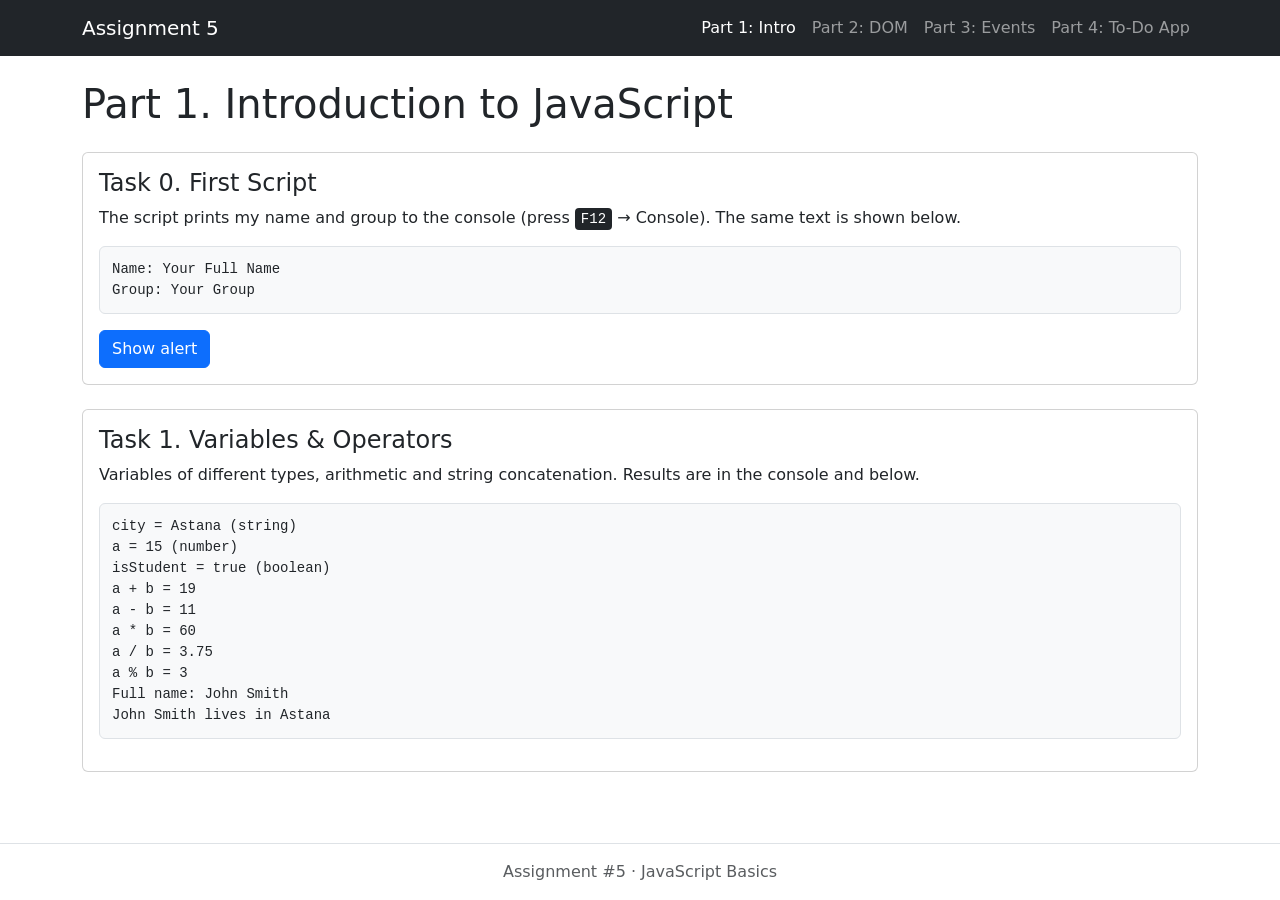
==== index.html @ 6710193b "Add files via upload" ====
<!DOCTYPE html>
<html lang="en">
<head>
  <meta charset="UTF-8">
  <meta name="viewport" content="width=device-width, initial-scale=1">
  <title>Assignment 5 - Part 1</title>
  <link href="https://cdn.jsdelivr.net/npm/bootstrap@5.3.3/dist/css/bootstrap.min.css" rel="stylesheet">
  <link href="style.css" rel="stylesheet">
</head>
<body>
<nav class="navbar navbar-expand-lg navbar-dark bg-dark">
  <div class="container">
    <a class="navbar-brand" href="index.html">Assignment 5</a>
    <button class="navbar-toggler" type="button" data-bs-toggle="collapse" data-bs-target="#nav" aria-controls="nav" aria-expanded="false" aria-label="Toggle navigation"><span class="navbar-toggler-icon"></span></button>
    <div class="collapse navbar-collapse" id="nav"><ul class="navbar-nav ms-auto"><li class="nav-item"><a class="nav-link active" href="index.html">Part 1: Intro</a></li><li class="nav-item"><a class="nav-link" href="part2.html">Part 2: DOM</a></li><li class="nav-item"><a class="nav-link" href="part3.html">Part 3: Events</a></li><li class="nav-item"><a class="nav-link" href="part4.html">Part 4: To-Do App</a></li></ul></div>
  </div>
</nav>
<main class="container py-4">
<h1 class="mb-4">Part 1. Introduction to JavaScript</h1>

<section class="card mb-4">
  <div class="card-body">
    <h2 class="h4">Task 0. First Script</h2>
    <p>The script prints my name and group to the console (press <kbd>F12</kbd> &rarr; Console). The same text is shown below.</p>
    <pre id="output1" class="output"></pre>
    <button id="alertBtn" class="btn btn-primary">Show alert</button>
  </div>
</section>

<section class="card mb-4">
  <div class="card-body">
    <h2 class="h4">Task 1. Variables &amp; Operators</h2>
    <p>Variables of different types, arithmetic and string concatenation. Results are in the console and below.</p>
    <pre id="output2" class="output"></pre>
  </div>
</section>
</main>
<footer class="text-center text-muted py-3 border-top">Assignment #5 &middot; JavaScript Basics</footer>
<script src="https://cdn.jsdelivr.net/npm/bootstrap@5.3.3/dist/js/bootstrap.bundle.min.js"></script>
<script src="part1.js"></script>
</body>
</html>
---- style.css ----
body { min-height: 100vh; display: flex; flex-direction: column; }
main { flex: 1; max-width: 800px; }

.output { background: #f8f9fa; border: 1px solid #dee2e6; border-radius: 6px; padding: 12px; min-height: 48px; }

.style-box { padding: 20px; margin-bottom: 12px; border: 1px solid #adb5bd; border-radius: 6px; background: #ffffff; font-size: 16px; }

.mouse-box { width: 100%; max-width: 300px; height: 120px; display: flex; align-items: center; justify-content: center; background: lightblue; border-radius: 8px; font-weight: bold; }

.completed { text-decoration: line-through; color: #6c757d; }
.task-text { cursor: pointer; flex: 1; }
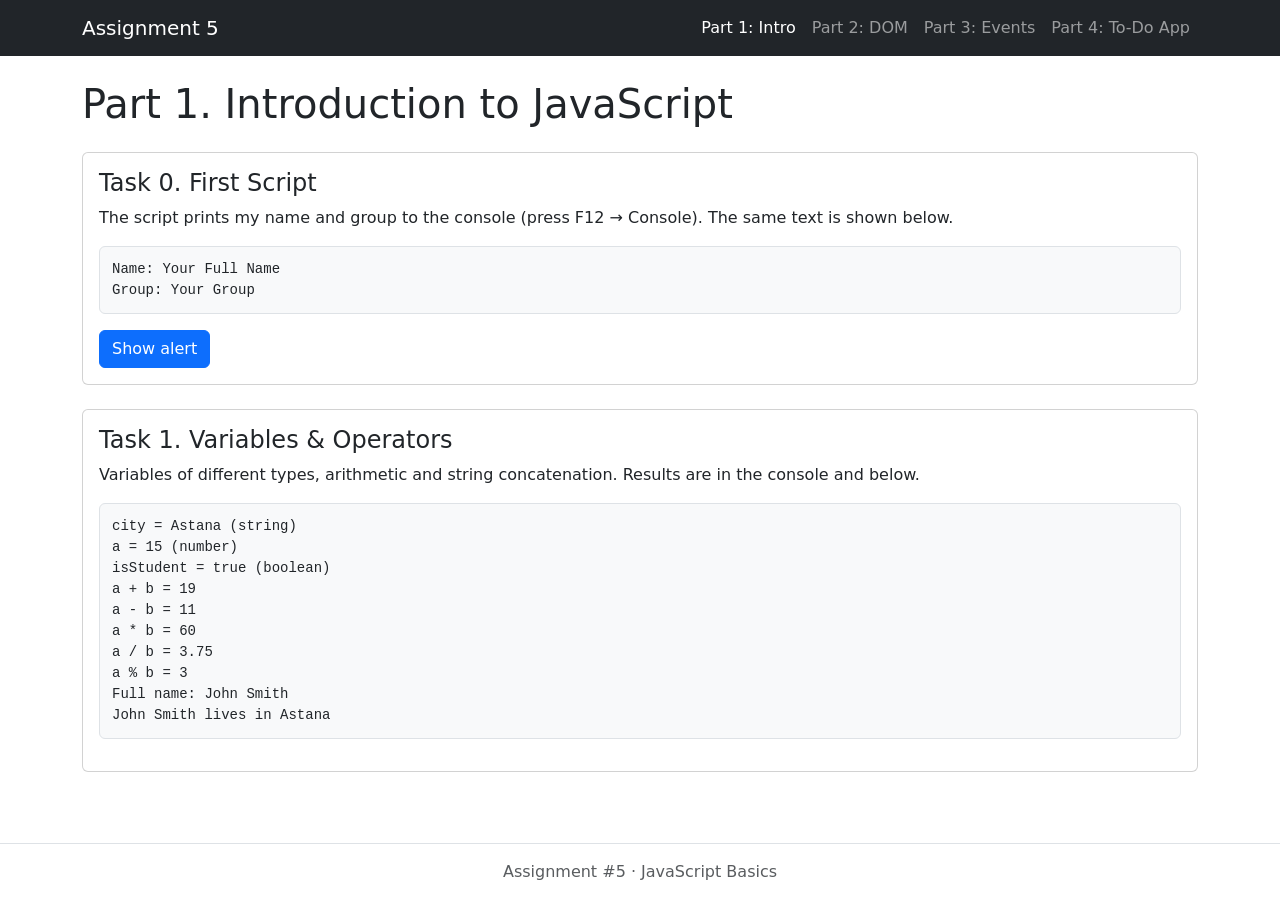
==== commit 9f8eb7e8: "Remove HTML entity encoding for F12 key" ====
--- a/index.html
+++ b/index.html
@@ -21,7 +21,7 @@
 <section class="card mb-4">
   <div class="card-body">
     <h2 class="h4">Task 0. First Script</h2>
-    <p>The script prints my name and group to the console (press <kbd>F12</kbd> &rarr; Console). The same text is shown below.</p>
+    <p>The script prints my name and group to the console (press F12 &rarr; Console). The same text is shown below.</p>
     <pre id="output1" class="output"></pre>
     <button id="alertBtn" class="btn btn-primary">Show alert</button>
   </div>
